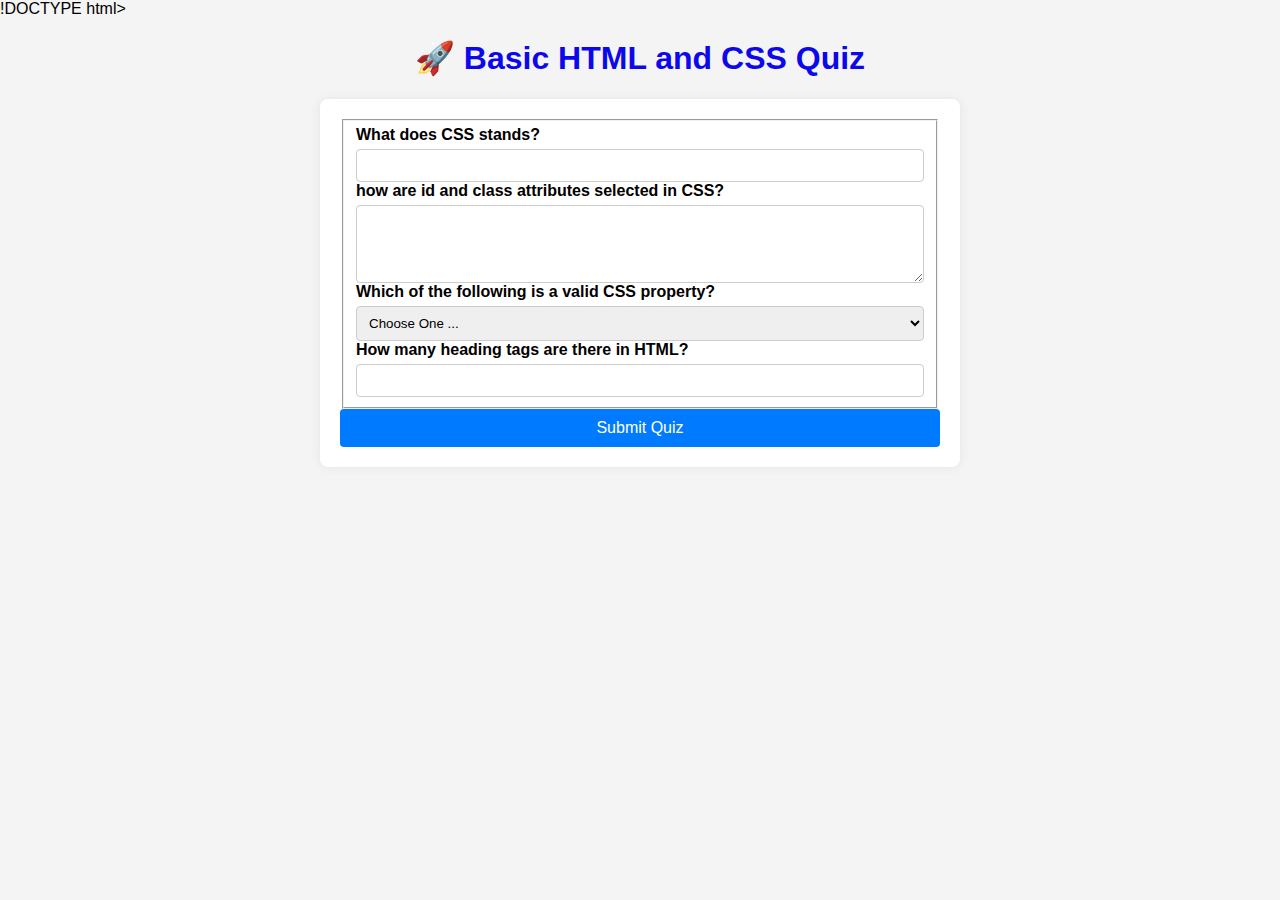
==== quiz.html @ f8f40118 "quiz addision" ====
!DOCTYPE html>
<html lang="en-us">
<head>
  <meta charset="utf-8">
  <meta name="viewport" content="width=device-width, initial-scale=1">
  <title>HTML and CSS Quiz</title>
  <link rel="stylesheet" href="styles/quiz.css">
</head>
<body>
<header>
  <h1>&#128640; Basic HTML and CSS Quiz</h1>
</header>
<main>
      <form>
        <fieldset>
          <label for="q1">What does CSS stands?</label>
          <input type="text" id="q1" name="q1">
         <label for="q2">how are id and class attributes selected in CSS?</label>
         <textarea name="q2" id="q2" rows="4" cols="50"></textarea>
         <label for="q3">Which of the following is a valid CSS property?</label>
            <select id="q3" name="q3">
                <option value="" selected disabled>Choose One ...</option>
                <option value="background-color">background-color</option>
                <option value="text-style">text-style</option>
                <option value="font-background">font-background</option>
            </select>
            <label for="q4">How many heading tags are there in HTML?</label>
            <input type="number" id="q4" name="q4" min="1" max="6">
     </fieldset>
     <button type="submit">Submit Quiz</button>
      </form>
</main>
</body>
</html>
---- styles/quiz.css ----
body {
    font-family: Arial, sans-serif;
    background-color: #f4f4f4;
    margin: 0;
    padding: 0;
}

h1 {
    text-align: center;
    color: #0c08eb;
}

form {
    max-width: 600px;
    margin: 20px auto;
    padding: 20px;
    background-color: #fff;
    border-radius: 8px;
    box-shadow: 0 0 10px rgba(80, 79, 79, 0.1);
}

.form-group {
    margin-bottom: 15px;
}

label {
    display: block;
    margin-bottom: 5px;
    font-weight: bold;
}

input[type="text"],
textarea,
select,
input[type="number"] {
    width: 100%;
    padding: 8px;
    border: 1px solid #ccc;
    border-radius: 4px;
}

button {
    width: 100%;
    padding: 10px;
    background-color: #007bff;
    color: white;
    border: none;
    border-radius: 4px;
    cursor: pointer;
    font-size: 16px;
}

button:hover {
    background-color: #0056b3;
}
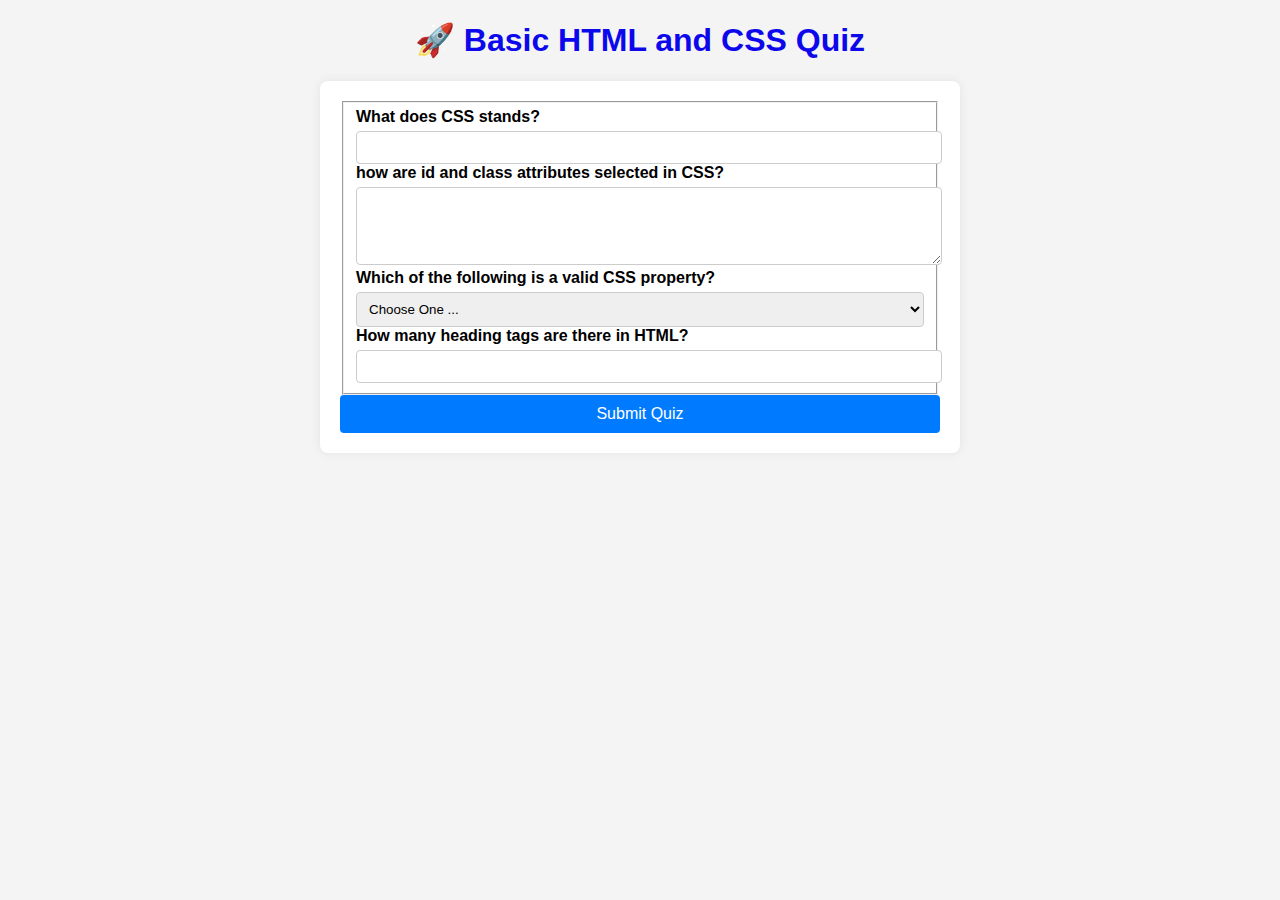
==== commit c5061b80: "quiz corrections" ====
--- a/quiz.html
+++ b/quiz.html
@@ -1,10 +1,12 @@
-!DOCTYPE html>
+<!DOCTYPE html>
 <html lang="en-us">
 <head>
   <meta charset="utf-8">
   <meta name="viewport" content="width=device-width, initial-scale=1">
   <title>HTML and CSS Quiz</title>
   <link rel="stylesheet" href="styles/quiz.css">
+  <meta name="description" content="HTML and CSS Quiz">
+  <meta name="au" content="Diego Ortega Kapellmann"> 
 </head>
 <body>
 <header>
